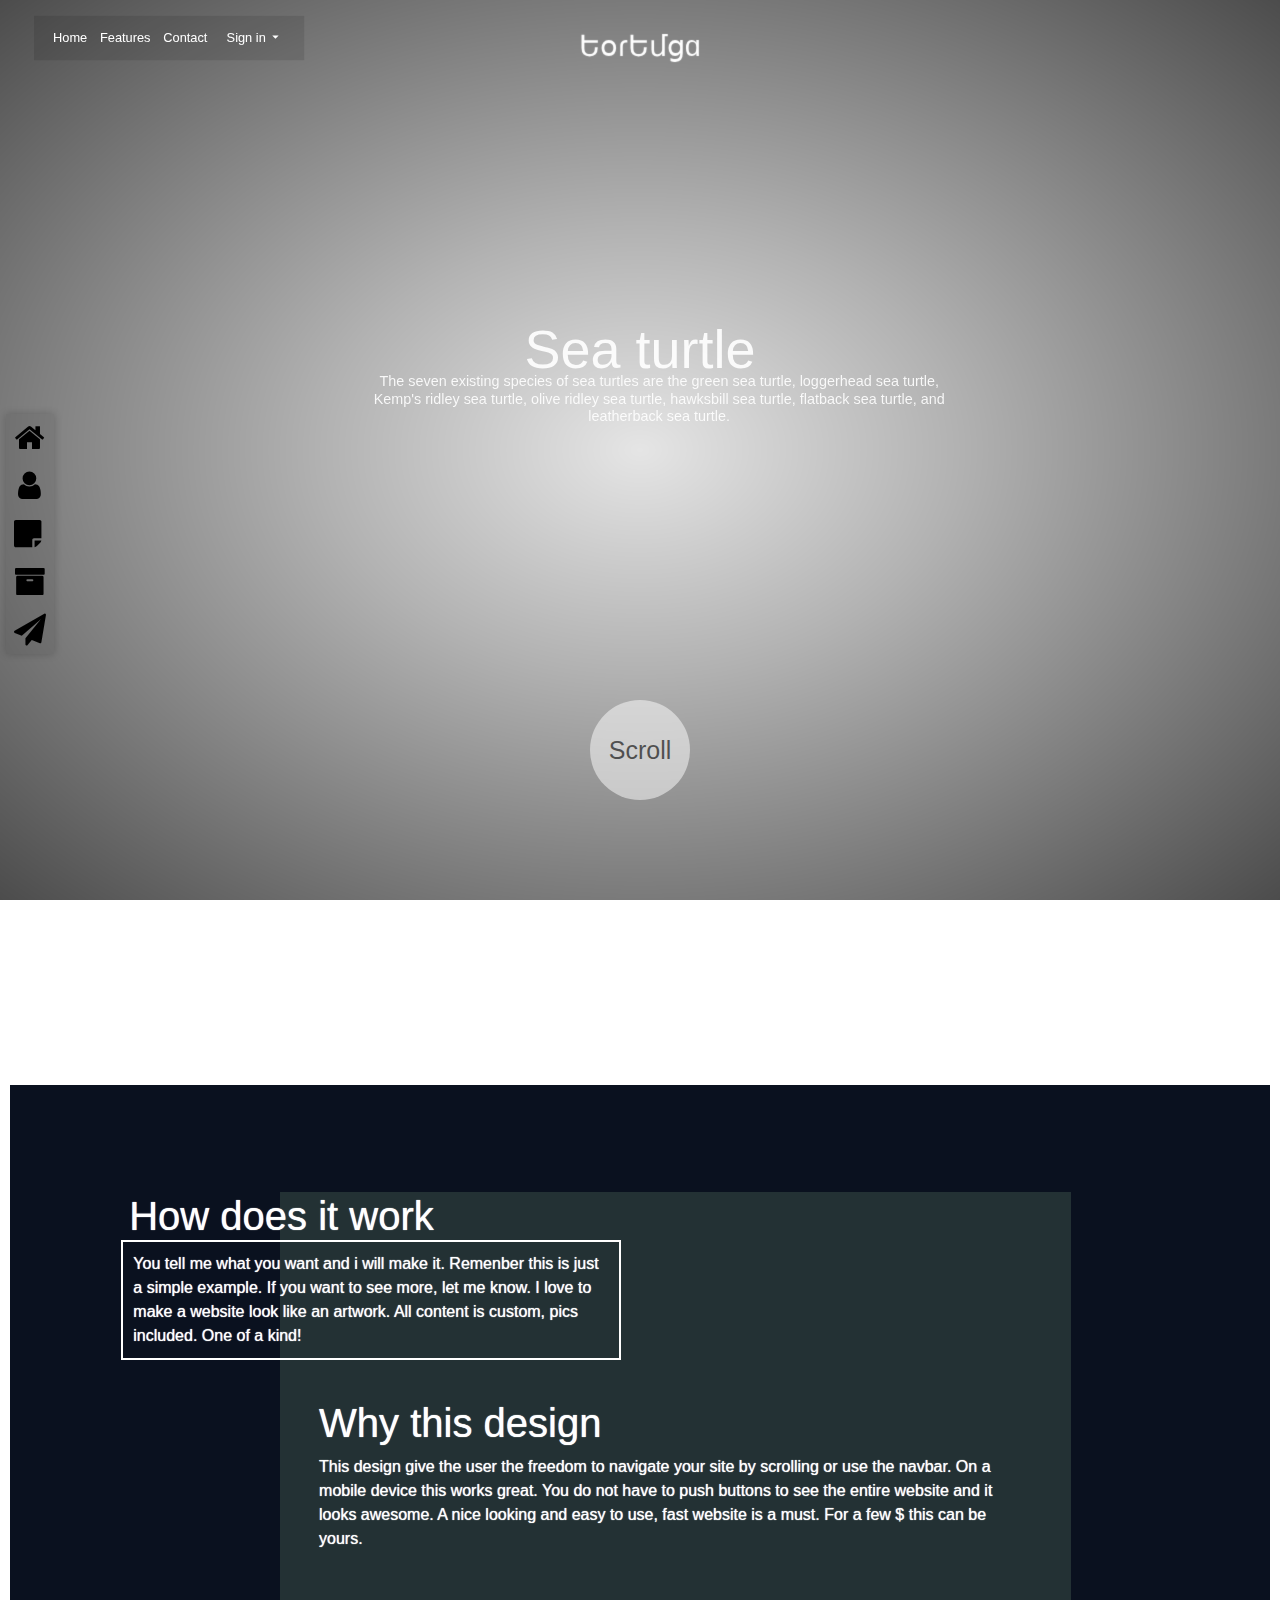
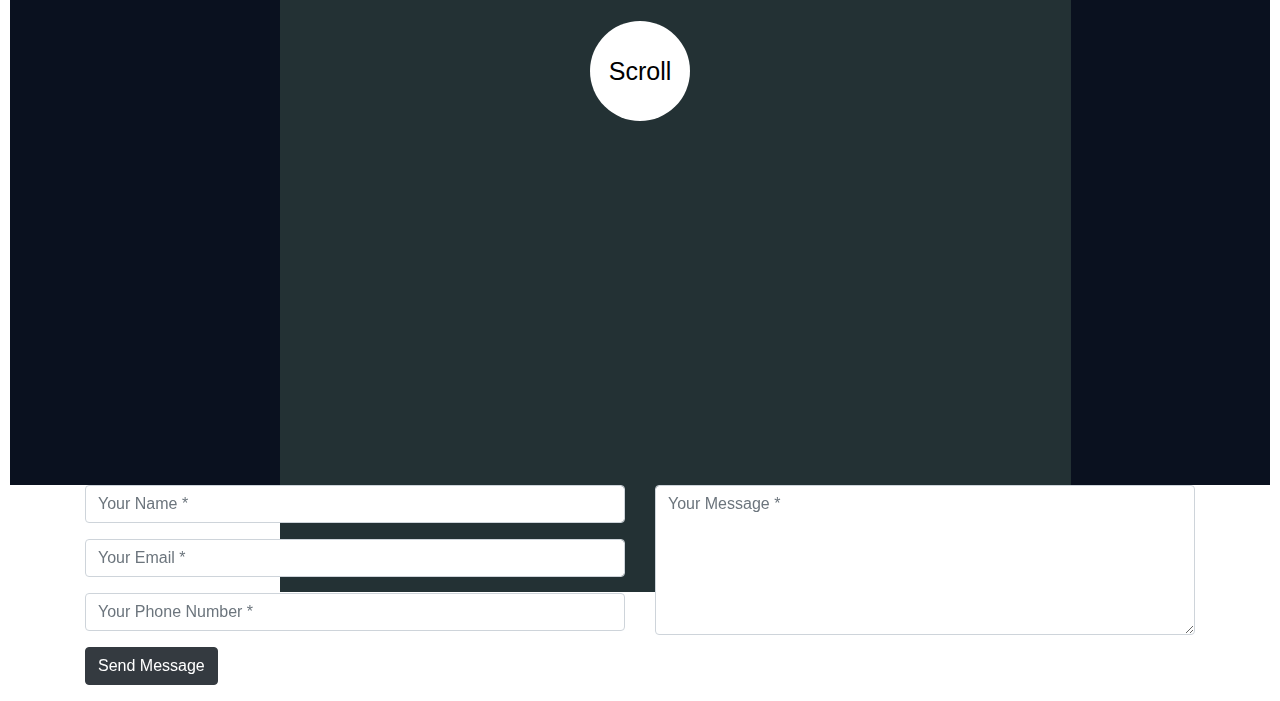
==== index.html @ 1384714c "Add files via upload" ====
<!DOCTYPE html>
<html lang="en" dir="ltr">
  <head>
    <meta charset="utf-8">
    <meta name="viewport" content="width=device-width, initial-scale=1">

    <!-- Bootstrap CSS -->
    <link rel="stylesheet" href="https://cdnjs.cloudflare.com/ajax/libs/font-awesome/4.7.0/css/font-awesome.min.css">
   <link rel="stylesheet" href="https://maxcdn.bootstrapcdn.com/bootstrap/4.0.0/css/bootstrap.min.css" integrity="sha384-Gn5384xqQ1aoWXA+058RXPxPg6fy4IWvTNh0E263XmFcJlSAwiGgFAW/dAiS6JXm" crossorigin="anonymous">
    <link rel="stylesheet" href="style.css">
    <title>This can be your website</title>


  </head>
  <body>
    <script src="https://code.jquery.com/jquery-3.2.1.slim.min.js" integrity="sha384-KJ3o2DKtIkvYIK3UENzmM7KCkRr/rE9/Qpg6aAZGJwFDMVNA/GpGFF93hXpG5KkN" crossorigin="anonymous"></script>
    <script src="https://cdnjs.cloudflare.com/ajax/libs/popper.js/1.12.9/umd/popper.min.js" integrity="sha384-ApNbgh9B+Y1QKtv3Rn7W3mgPxhU9K/ScQsAP7hUibX39j7fakFPskvXusvfa0b4Q" crossorigin="anonymous"></script>
    <script src="https://maxcdn.bootstrapcdn.com/bootstrap/4.0.0/js/bootstrap.min.js" integrity="sha384-JZR6Spejh4U02d8jOt6vLEHfe/JQGiRRSQQxSfFWpi1MquVdAyjUar5+76PVCmYl" crossorigin="anonymous"></script>
    <script type="text/javascript" src="ani.js"></script>

    <div class="wrapper d-flex align-items-stretch">
    <nav id="sidebar" class="sidebar">

    <ul class="list-unstyled components mb-5">
    <li class="active">
    <a style="font-size: 250%;" href="#"><span class="fa fa-home"></span> </a>
    </li>
    <li>
    <a id="12" type="button" style="font-size: 250%; padding-left: 5px;" href="#section02"><span class="fa fa-user"></span> </a>
    </li>
    <li>
    <a  id="13"  type="button" style="font-size: 250%;" href="#section03"><span class="fa fa-sticky-note"></span> </a>
    </li>
    <li>
    <a style="font-size: 250%;" href="#"><span class="fa fa-archive"></span> </a>
    </li>
    <li>
    <a style="font-size: 250%;" href="#"><span class="fa fa-paper-plane"></span> </a>
    </li>
    </ul>
    </nav>

    <nav class="navbar navbar-expand-lg navbar-light bg-light">

      <button class="navbar-toggler " type="button" data-toggle="collapse" data-target="#navbarNav" aria-controls="navbarNav" aria-expanded="false" aria-label="Toggle navigation">
<a class="navbar-brand flap" href="#">ԲՆคɱɿՈ૭૦</a>
      <span class="navbar-toggler-icon"></span>
      </button>
      <div class="collapse navbar-collapse" id="navbarNav">
        <ul class="navbar-nav">
          <li class="nav-item active">
            <a class="nav-link white" href="#">Home <span class="sr-only">(current)</span></a>
          </li>
          <li class="nav-item">
            <a  id="14" type="button" class="nav-link" href="#section02">Features</a>
          </li>
          <li class="nav-item">
            <a  id="15"  type="button" class="nav-link" href="#section03">Contact</a>
          </li>

     <div class="dropdown">
        <a class=" dropdown-toggle" type="button" id="dropdownMenuButton" data-toggle="dropdown" aria-haspopup="true" aria-expanded="false">
         Sign in
       </a>
             <form class="dropdown-menu p-4" action="https://robensasje.herokuapp.com/signin">
      <div class="form-group">
        <label for="exampleDropdownFormEmail2">Email address</label>
        <input type="email" class="form-control" id="exampleDropdownFormEmail2" placeholder="email@example.com">
      </div>
      <div class="form-group">
        <label for="exampleDropdownFormPassword2">Password</label>
        <input type="password" class="form-control" id="exampleDropdownFormPassword2" placeholder="Password">
      </div>
      <div class="form-check">
        <input type="checkbox" class="form-check-input" id="dropdownCheck2">
        <label class="form-check-label" for="dropdownCheck2">
          Remember me
        </label>
      </div>
      <button type="submit" class="btn btn-primary">Sign in</button>
       </form>
       </div>
     </div>
</nav>



    <div class="tex" id="section02">
      <div class="tex3">
    <h1 class="hoof transform">How does it work</h1>
     <p class="con"> You tell me what you want and i will make it. Remenber this is just a simple example.
     If you want to see more, let me know. I love to make a website look like an artwork. All content is custom, pics included.
     One of a kind!</p>
      <div class="tex2" ><h1>Why this design</h1>
       <p class="con2"> This design give the user the freedom to navigate your site by scrolling or use the navbar.
        On a mobile device this works great. You do not have to push buttons to see the entire website and it looks awesome.
         A nice looking and easy to use, fast website is a must. For a few $ this can be yours.

       </p>

    </div>
    <a class=" l" class="" href="#" >Scroll</span></a>

  </div>
 </div>
</div>

<div class="sp-container">
	<div class="sp-content">
		<div class="sp-globe"></div>
		<h2 class="frame-1"><small>ԵօɾԵմցɑ</small></h2>
		<h2 class="frame-2">Beautiful Clear Design</h2>
		<h2 class="frame-3">Mobile Friendly</h2>
		<h2 class="frame-4">Try it!</h2>
    <h2 class="frame-4"></h2>
    <h2 class="frame-5">
      <span><h2>Sea turtle</h2> </span>
       <span><h4>The seven existing species of sea turtles are the green sea turtle,
          loggerhead sea turtle, Kemp's ridley sea turtle, olive ridley sea turtle, hawksbill sea turtle, flatback sea turtle, and leatherback sea turtle.</h4></span>
    </h2>
    </div>
    </div>
    <div class="container contact-form" id="section03" style="top: 2250px; position: inherit!important;">

            <form method="post" action="mailto:robensasje@gmail.com">

               <div class="row">
                    <div class="col-md-6">
                        <div class="form-group">
                            <input type="text" name="txtName" class="form-control" placeholder="Your Name *" value="" />
                        </div>
                        <div class="form-group">
                            <input type="text" name="txtEmail" class="form-control" placeholder="Your Email *" value="" />
                        </div>
                        <div class="form-group">
                            <input type="text" name="txtPhone" class="form-control" placeholder="Your Phone Number *" value="" />
                        </div>
                        <div class="form-group">
                            <input type="submit" name="btnSubmit" class="btn btn-dark" value="Send Message" />
                        </div>
                    </div>
                    <div class="col-md-6">
                        <div class="form-group">
                            <textarea name="txtMsg" class="form-control" placeholder="Your Message *" style="width: 100%; height: 150px;"></textarea>
                        </div>
                    </div>
                </div>
            </form>
</div>



   <section class="main">
   	<a class="sp-circle-link rond" class="arrow-wrap" href="#section02" style="z-index: 999!important;">Scroll</span></a>
        </body>

        <!-- Default Statcounter code for fiverr
https://robensam17.github.io/preview/index.html? -->
<script type="text/javascript">
var sc_project=12384964;
var sc_invisible=1;
var sc_security="ef4dbcab";
</script>
<script type="text/javascript"
src="https://www.statcounter.com/counter/counter.js"
async></script>
<noscript><div class="statcounter"><a title="real time web
analytics" href="https://statcounter.com/"
target="_blank"><img class="statcounter"
src="https://c.statcounter.com/12384964/0/ef4dbcab/1/"
alt="real time web analytics"></a></div></noscript>
<!-- End of Statcounter Code -->
</html>
---- style.css ----
body {

    background: url(images/2.jpg) no-repeat center center fixed;
    -webkit-background-size: cover;
    -moz-background-size: cover;
    -o-background-size: cover;
    background-size: cover;

}

small {
  font-size: 60%;
  transform: scale(0.8, 0.8);
  -ms-transform: scale(0.8, 0.8); /* IE 9 */
  -webkit-transform: scale(0.8, 0.8); /* Safari and Chrome */
  -o-transform: scale(0.8, 0.8); /* Opera */
  -moz-transform: scale(0.8, 0.8); /* Firefox */
}
html {
  height:250%;
}

.icon{
  font-size: 250%;
}

.list-unstyled {
  padding: 0 10px;
}

#sidebar {
  color: white!important;
    margin-top: 30%;
    background-color: rgba(0,0,0,.075);
    height: 300px;

    position: fixed;
    box-shadow: 0 0 10px 0 rgba(0,0,0,.2);
    animation-name: slideInLeft;
    transform: scale(0.8, 0.8);
    -ms-transform: scale(0.8, 0.8); /* IE 9 */
    -webkit-transform: scale(0.8, 0.8); /* Safari and Chrome */
    -o-transform: scale(0.8, 0.8); /* Opera */
    -moz-transform: scale(0.8, 0.8); /* Firefox */
}
a{
  color: black!important;
}

.l{
  margin-top: 30px;
  position: absolute;
  left: 50%;
  margin-left: -50px;
  text-align: center;
  line-height: 100px;
  width: 100px;
  height: 100px;
  background: #fff;
  color: #3f1616;
  font-size: 25px;
  -webkit-border-radius: 50%;
  -moz-border-radius: 50%;
  border-radius: 50%;
}

@media (min-top: 1000px){
  .sidebar{
   opacity: 0%!important;
  }}

@media (max-width: 460px) {
.frame-5 {
  top: 140px!important;
	}
.sp-container h2 {
	font-size: 80px!important;
	}
.sp-container h4{
    font-size: 22px!important;
	}
.sp-circle-link {
  bottom: 10px!important;
}
#sidebar  {
  opacity: 50%!important;
  background-color: white!important;
  transform: scale(0.6, 0.6);
  -ms-transform: scale(0.6, 0.6);
  -webkit-transform: scale(0.6, 0.6);
  -o-transform: scale(0.6, 0.6);
  -moz-transform: scale(0.6, 0.6);
}
.rond{
  transform: scale(0.6, 0.6);
  -ms-transform: scale(0.6, 0.6);
  -webkit-transform: scale(0.6, 0.6);
  -o-transform: scale(0.6, 0.6);
  -moz-transform: scale(0.6, 0.6);
}
.navbar-toggler{
  opacity: 0!important;
}
}

@media (min-width: 1300px) {
.frame-5 {
  width: 50%!important;
 margin-left: 25%!important;
}}

@media (max-width: 950px) {
.sp-container h2.frame-1  {
  opacity: 0!important;
}}


.flap{
  -webkit-animation: blurFadeIn 1s ease-in 1s backwards;
	-moz-animation: blurFadeIn 1s ease-in 1s backwards;
	-ms-animation: blurFadeIn 1s ease-in 1s backwards;
	animation: blurFadeIn 1s ease-in 1s backwards;
	color: transparent;
	text-shadow: 0px 0px 1px #fff;

}

.bg-light{
  position: absolute!important;
    top: 10px!important;
    z-index: 111;
}


.navbar-toggler{
z-index: 33;

}

.navbar-toggler-icon{
  border: 2px solid;
  border-radius: 50%;
  /* position: fixed!important; */
}

.dropdown-toggle{
  padding: .5rem 1rem;
  color: white!important;
}

.tex{
  margin-left: 10px;
      margin-right: 10px;
  margin-top: 1085px;
  background-color: #0a111f;
  height: 1000px;
  color: white;
  padding: 50px 30px 0 100px;

}
.tex2 {
  color: white;
  margin: 5%;
  -webkit-animation: blurFadeIn 12s ease-in 1s backwards;
  -moz-animation: blurFadeIn 12s ease-in 1s backwards;
  -ms-animation: blurFadeIn 12s ease-in 1s backwards;
  animation: blurFadeIn 12s ease-in 1s backwards;
  text-shadow: 0px 0px 1px #fff;


}

.tex3{
  margin-top: 1085px;
  background-color: #233134;
  height: 1000px;
  color: white;
  margin:  5% 15%;

}

.con{
  border: 2px solid!important;
  padding: 10px;
  margin: 0 -20%;
  max-width: 500px;
  -webkit-animation: blurFadeIn 1s ease-in 1s backwards;
  -moz-animation: blurFadeIn 5s ease-in 1s backwards;
  -ms-animation: blurFadeIn 5s ease-in 1s backwards;
  animation: blurFadeIn 5s ease-in 1s backwards;
  text-shadow: 0px 0px 1px #fff;


      }

.con2{
    margin: 0 0%;
    -webkit-animation: blurFadeIn 2s ease-in 1s backwards;
    -moz-animation: blurFadeIn 2s ease-in 1s backwards;
    -ms-animation: blurFadeIn 2s ease-in 1s backwards;
    animation: blurFadeIn 2s ease-in 1s backwards;
    text-shadow: 0px 0px 1px #fff;
}

.hoof{
    margin: 0 -19%;
    -webkit-animation: blurFadeIn 15s ease-in 1s backwards;
    -moz-animation: blurFadeIn 15s ease-in 1s backwards;
    -ms-animation: blurFadeIn 15s ease-in 1s backwards;
    animation: blurFadeIn 15s ease-in 1s backwards;
    text-shadow: 0px 0px 1px #fff;
}

.active{
  opacity: 100%;

}

.transform{

  -webkit-animation: blurFadeIn 3s ease-in 1s backwards;
  -moz-animation: blurFadeIn 3s ease-in 1s backwards;
  -ms-animation: blurFadeIn 3s ease-in 1s backwards;
  animation: blurFadeIn 3s ease-in 1s backwards;
  text-shadow: 0px 0px 1px #fff;


}

.bg-light {
  background: rgba(0,0,0,0.1)!important;
    color: white!important;
    transform: scale(0.8, 0.8);
    -ms-transform: scale(0.8, 0.8); /* IE 9 */
    -webkit-transform: scale(0.8, 0.8); /* Safari and Chrome */
    -o-transform: scale(0.8, 0.8); /* Opera */
    -moz-transform: scale(0.8, 0.8); /* Firefox */
}
.nav-link {
  color: white!important;
}
.navbar-brand{
  color: white!important;
}
.navbar-toggler{
color: white!important;
}

h4{
  max-width: 75%;
  margin-left: 15%;
  border: 2px white;
  padding-top: 75px;
}

h5{
  color: white!important;
}

.dropdown-menu{
  margin-right: 100px;
  background: rgba(0,0,0,0.4)!important;
    color: white!important;
}
.content {
  float:left;
  width:70%;
  margin:0 15%;
  padding:2em 0;
}

@import url('https://fonts.googleapis.com/css?family=Barlow');

.container {
  z-index: -33!important;
	width: 100%;
	position: absolute!important;
	overflow: hidden;
}
a {
	text-decoration: none;
}
h1.main, p.demos {
	-webkit-animation-delay: 18s;
	-moz-animation-delay: 18s;
	-ms-animation-delay: 18s;
	animation-delay: 18s;
}
.sp-container {
 z-index: -33!important;
	position: fixed;
	top: 0px;
	left: 0px;
	width: 100%;
	height: 100%;
	background: -webkit-radial-gradient(rgba(0, 0, 0, 0.1), rgba(0, 0, 0, 0.3) 35%, rgba(0, 0, 0, 0.7));
	background: -moz-radial-gradient(rgba(0, 0, 0, 0.1), rgba(0, 0, 0, 0.3) 35%, rgba(0, 0, 0, 0.7));
	background: -ms-radial-gradient(rgba(0, 0, 0, 0.1), rgba(0, 0, 0, 0.3) 35%, rgba(0, 0, 0, 0.7));
	background: radial-gradient(rgba(0, 0, 0, 0.1), rgba(0, 0, 0, 0.3) 35%, rgba(0, 0, 0, 0.7));
}
.sp-content {
	position: absolute;
	width: 100%;
	height: 100%;
	left: 0px;
	top: 0px;
}
.sp-container h2 {
	position: absolute;
	top: 40%;
	line-height: 100px;
	height: 90px;
	margin-top: -50px;
	font-size: 90px;
	width: 100%;
	text-align: center;
	color: transparent;
	-webkit-animation: blurFadeInOut 3s ease-in backwards;
	-moz-animation: blurFadeInOut 3s ease-in backwards;
	-ms-animation: blurFadeInOut 3s ease-in backwards;
	animation: blurFadeInOut 3s ease-in backwards;
}
.sp-container h2.frame-1 {
font-size: 300%!important;
  top: 40px;
  -webkit-animation: blurFadeIn 1s ease-in 1s backwards;
	-moz-animation: blurFadeIn 1s ease-in 1s backwards;
	-ms-animation: blurFadeIn 1s ease-in 1s backwards;
	animation: blurFadeIn 1s ease-in 1s backwards;
	color: transparent;
	text-shadow: 0px 0px 1px #fff;
}
.sp-container h2.frame-2 {
	-webkit-animation-delay: 3s;
	-moz-animation-delay: 3s;
	-ms-animation-delay: 3s;
	animation-delay: 3s;
}
.sp-container h2.frame-3 {
	-webkit-animation-delay: 6s;
	-moz-animation-delay: 6s;
	-ms-animation-delay: 6s;
	animation-delay: 6s;
}
.sp-container h2.frame-4 {
	font-size: 200px;
	-webkit-animation-delay: 9s;
	-moz-animation-delay: 9s;
	-ms-animation-delay: 9s;
	animation-delay: 9s;
}

.frame-5 {
  	font-size: 100px;

  opacity: 90%;

	-webkit-animation: none;
	-moz-animation: none;
	-ms-animation: none;
	animation: none;
	color: transparent;
	text-shadow: 0px 0px 1px #fff;
  transform: scale(0.6, 0.6);
  -ms-transform: scale(0.6, 0.6);
  -webkit-transform: scale(0.6, 0.6);
  -o-transform: scale(0.6, 0.6);
  -moz-transform: scale(0.6, 0.6);
}
.frame-5 span {
  top: 275px!important;

	-webkit-animation: blurFadeIn 3s ease-in 12s backwards;
	-moz-animation: blurFadeIn 1s ease-in 12s backwards;
	-ms-animation: blurFadeIn 3s ease-in 12s backwards;
	animation: blurFadeIn 3s ease-in 12s backwards;
	color: transparent;
	text-shadow: 0px 0px 1px #fff;
  transform: scale(0.6, 0.6);
  -ms-transform: scale(0.6, 0.6);
  -webkit-transform: scale(0.6, 0.6);
  -o-transform: scale(0.6, 0.6);
  -moz-transform: scale(0.6, 0.6);
}
.sp-container h2.frame-5 span:nth-child(2) {
  top: 275px!important;
	-webkit-animation-delay: 13s;
	-moz-animation-delay: 13s;
	-ms-animation-delay: 13s;
	animation-delay: 13s;
}
.sp-container h2.frame-5 span:nth-child(3) {
	-webkit-animation-delay: 14s;
	-moz-animation-delay: 14s;
	-ms-animation-delay: 14s;
	animation-delay: 14s;
}
.sp-globe {
  opacity: 50%;
	position: absolute;
	width: 282px;
	height: 273px;
	left: 50%;
	top: 50%;
	margin: -137px 0 0 -141px;
	-webkit-animation: fadeInBack 3.6s linear 14s backwards;
	-moz-animation: fadeInBack 3.6s linear 14s backwards;
	-ms-animation: fadeInBack 3.6s linear 14s backwards;
	animation: fadeInBack 3.6s linear 14s backwards;
	-ms-filter: "progid:DXImageTransform.Microsoft.Alpha(Opacity=30)";
	filter: alpha(opacity=30);
	opacity: 0.3;
	-webkit-transform: scale(5);
	-moz-transform: scale(5);
	-o-transform: scale(5);
	-ms-transform: scale(5);
	transform: scale(5);
}
.sp-circle-link {
  z-index: 999!important;
      opacity: 50%;
	position: absolute;
	left: 50%;
	bottom: 100px;
	margin-left: -50px;
	text-align: center;
	line-height: 100px;
	width: 100px;
	height: 100px;
	background: #fff;
	color: #3f1616;
	font-size: 25px;
	-webkit-border-radius: 50%;
	-moz-border-radius: 50%;
	border-radius: 50%;
	-webkit-animation: fadeInRotate 1s linear 1s backwards;
	-moz-animation: fadeInRotate 1s linear 1s backwards;
	-ms-animation: fadeInRotate 1s linear 1s backwards;
	animation: fadeInRotate 1s linear 1s backwards;
	-webkit-transform: scale(1) rotate(0deg);
	-moz-transform: scale(1) rotate(0deg);
	-o-transform: scale(1) rotate(0deg);
	-ms-transform: scale(1) rotate(0deg);
	transform: scale(1) rotate(0deg);
}
.sp-circle-link:hover {

  opacity: 50%;
	background: #85373b;
	color: #fff;
}
/**/

@-webkit-keyframes blurFadeInOut {
	0% {
		opacity: 0;
		text-shadow: 0px 0px 40px #fff;
		-webkit-transform: scale(1.3);
	}
	20%, 75% {
		opacity: 1;
		text-shadow: 0px 0px 1px #fff;
		-webkit-transform: scale(1);
	}
	100% {
		opacity: 0;
		text-shadow: 0px 0px 50px #fff;
		-webkit-transform: scale(0);
	}
}
@-webkit-keyframes blurFadeIn {
	0% {
		opacity: 0;
		text-shadow: 0px 0px 40px #fff;
		-webkit-transform: scale(1.3);
	}
	50% {
		opacity: 0.5;
		text-shadow: 0px 0px 10px #fff;
		-webkit-transform: scale(1.1);
	}
	100% {
		opacity: 1;
		text-shadow: 0px 0px 1px #fff;
		-webkit-transform: scale(1);
	}
}
@-webkit-keyframes fadeInBack {
	0% {
		opacity: 0;
		-webkit-transform: scale(0);
	}
	50% {
		opacity: 0.4;
		-webkit-transform: scale(2);
	}
	100% {
		opacity: 0.2;
		-webkit-transform: scale(5);
	}
}
@-webkit-keyframes fadeInRotate {
	0% {
		opacity: 0;
		-webkit-transform: scale(0) rotate(360deg);
	}
	100% {
		opacity: 1;
		-webkit-transform: scale(1) rotate(0deg);
	}
}
/**/

@-moz-keyframes blurFadeInOut {
	0% {
		opacity: 0;
		text-shadow: 0px 0px 40px #fff;
		-moz-transform: scale(1.3);
	}
	20%, 75% {
		opacity: 1;
		text-shadow: 0px 0px 1px #fff;
		-moz-transform: scale(1);
	}
	100% {
		opacity: 0;
		text-shadow: 0px 0px 50px #fff;
		-moz-transform: scale(0);
	}
}
@-moz-keyframes blurFadeIn {
	0% {
		opacity: 0;
		text-shadow: 0px 0px 40px #fff;
		-moz-transform: scale(1.3);
	}
	100% {
		opacity: 1;
		text-shadow: 0px 0px 1px #fff;
		-moz-transform: scale(1);
	}
}
@-moz-keyframes fadeInBack {
	0% {
		opacity: 0;
		-moz-transform: scale(0);
	}
	50% {
		opacity: 0.4;
		-moz-transform: scale(2);
	}
	100% {
		opacity: 0.2;
		-moz-transform: scale(5);
	}
}
@-moz-keyframes fadeInRotate {
	0% {
		opacity: 0;
		-moz-transform: scale(0) rotate(360deg);
	}
	100% {
		opacity: 1;
		-moz-transform: scale(1) rotate(0deg);
	}
}
/**/

@keyframes blurFadeInOut {
	0% {
		opacity: 0;
		text-shadow: 0px 0px 40px #fff;
		transform: scale(1.3);
	}
	20%, 75% {
		opacity: 1;
		text-shadow: 0px 0px 1px #fff;
		transform: scale(1);
	}
	100% {
		opacity: 0;
		text-shadow: 0px 0px 50px #fff;
		transform: scale(0);
	}
}
@keyframes blurFadeIn {
	0% {
		opacity: 0;
		text-shadow: 0px 0px 40px #fff;
		transform: scale(1.3);
	}
	50% {
		opacity: 0.5;
		text-shadow: 0px 0px 10px #fff;
		transform: scale(1.1);
	}
	100% {
		opacity: 1;
		text-shadow: 0px 0px 1px #fff;
		transform: scale(1);
	}
}
@keyframes fadeInBack {
	0% {
		opacity: 0;
		transform: scale(0);
	}
	50% {
		opacity: 0.4;
		transform: scale(2);
	}
	100% {
		opacity: 0.2;
		transform: scale(5);
	}
}
@keyframes fadeInRotate {
	0% {
		opacity: 0;
		transform: scale(0) rotate(360deg);
	}
	100% {
		opacity: 1;
		transform: scale(1) rotate(0deg);
	}
}
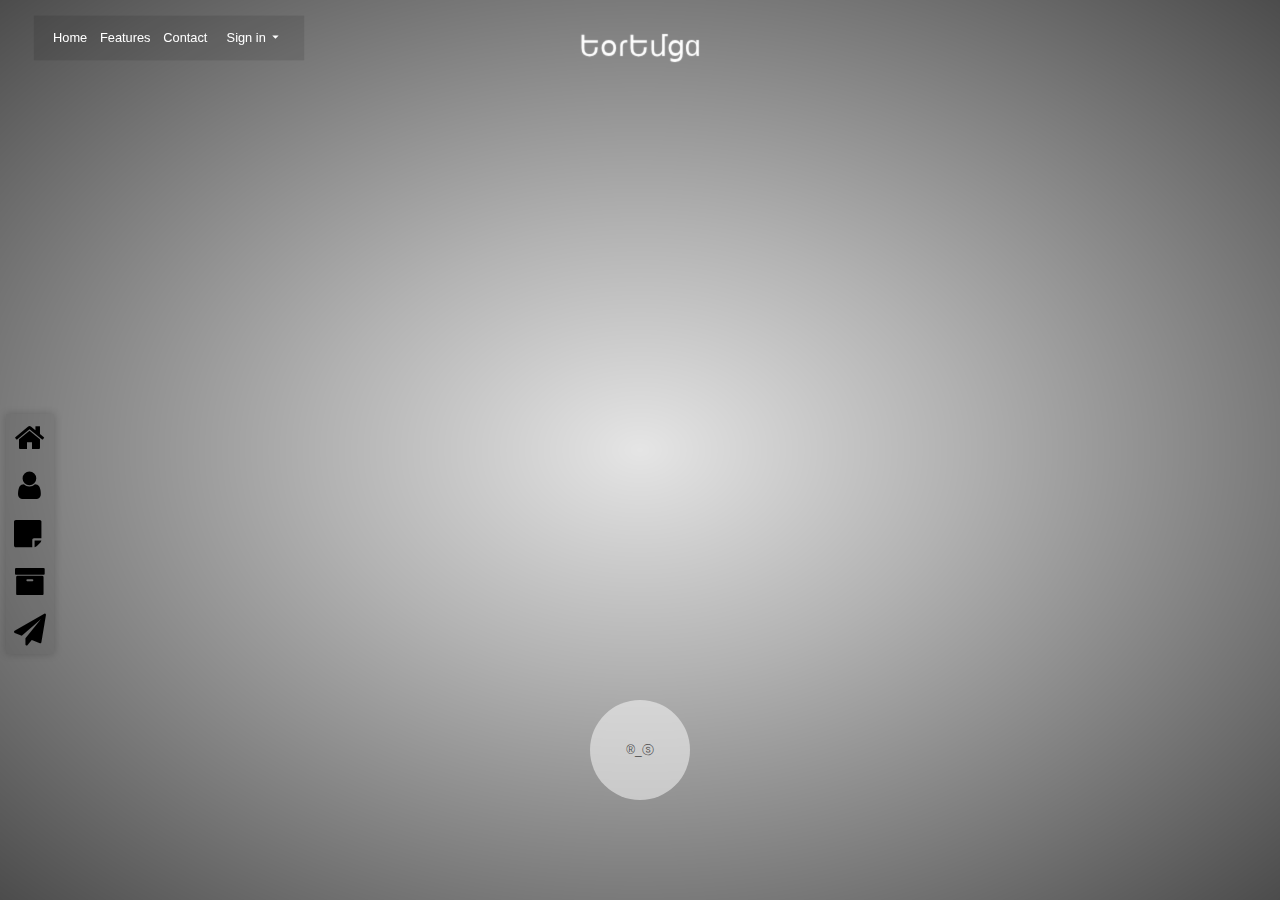
==== commit 177e4741: "Add files via upload" ====
--- a/index.html
+++ b/index.html
@@ -13,7 +13,10 @@
 
   </head>
   <body>
+
     <script src="https://code.jquery.com/jquery-3.2.1.slim.min.js" integrity="sha384-KJ3o2DKtIkvYIK3UENzmM7KCkRr/rE9/Qpg6aAZGJwFDMVNA/GpGFF93hXpG5KkN" crossorigin="anonymous"></script>
+    <script src="http://ajax.aspnetcdn.com/ajax/jquery.validate/1.11.1/jquery.validate.min.js"></script>
+
     <script src="https://cdnjs.cloudflare.com/ajax/libs/popper.js/1.12.9/umd/popper.min.js" integrity="sha384-ApNbgh9B+Y1QKtv3Rn7W3mgPxhU9K/ScQsAP7hUibX39j7fakFPskvXusvfa0b4Q" crossorigin="anonymous"></script>
     <script src="https://maxcdn.bootstrapcdn.com/bootstrap/4.0.0/js/bootstrap.min.js" integrity="sha384-JZR6Spejh4U02d8jOt6vLEHfe/JQGiRRSQQxSfFWpi1MquVdAyjUar5+76PVCmYl" crossorigin="anonymous"></script>
     <script type="text/javascript" src="ani.js"></script>
@@ -22,21 +25,21 @@
     <nav id="sidebar" class="sidebar">
 
     <ul class="list-unstyled components mb-5">
-    <li class="active">
-    <a style="font-size: 250%;" href="#"><span class="fa fa-home"></span> </a>
-    </li>
-    <li>
-    <a id="12" type="button" style="font-size: 250%; padding-left: 5px;" href="#section02"><span class="fa fa-user"></span> </a>
-    </li>
-    <li>
-    <a  id="13"  type="button" style="font-size: 250%;" href="#section03"><span class="fa fa-sticky-note"></span> </a>
-    </li>
-    <li>
-    <a style="font-size: 250%;" href="#"><span class="fa fa-archive"></span> </a>
-    </li>
-    <li>
-    <a style="font-size: 250%;" href="#"><span class="fa fa-paper-plane"></span> </a>
-    </li>
+        <li class="active">
+            <a id="11" style="font-size: 250%;" href="#"><span class="fa fa-home"></span> </a>
+        </li>
+        <li>
+            <a id="12" type="button" style="font-size: 250%; padding-left: 5px;" href="#"><span class="fa fa-user"></span> </a>
+        </li>
+        <li>
+            <a  id="13"  type="button" style="font-size: 250%;" href="#section03"><span class="fa fa-sticky-note"></span> </a>
+        </li>
+        <li>
+            <a style="font-size: 250%;" href="#"><span class="fa fa-archive"></span> </a>
+        </li>
+        <li>
+            <a style="font-size: 250%;" href="#"><span class="fa fa-paper-plane"></span> </a>
+        </li>
     </ul>
     </nav>
 
@@ -49,27 +52,27 @@
       <div class="collapse navbar-collapse" id="navbarNav">
         <ul class="navbar-nav">
           <li class="nav-item active">
-            <a class="nav-link white" href="#">Home <span class="sr-only">(current)</span></a>
+            <a id="10" class="nav-link white" href="#">Home <span class="sr-only">(current)</span></a>
           </li>
           <li class="nav-item">
-            <a  id="14" type="button" class="nav-link" href="#section02">Features</a>
+            <a  id="14" type="button" class="nav-link" href="#">Features</a>
           </li>
           <li class="nav-item">
-            <a  id="15"  type="button" class="nav-link" href="#section03">Contact</a>
+            <a  id="15"  type="button" class="nav-link" href="#">Contact</a>
           </li>
 
      <div class="dropdown">
         <a class=" dropdown-toggle" type="button" id="dropdownMenuButton" data-toggle="dropdown" aria-haspopup="true" aria-expanded="false">
          Sign in
        </a>
-             <form class="dropdown-menu p-4" action="https://robensasje.herokuapp.com/signin">
+             <form class="dropdown-menu p-4"  id="form_id" method="post" name="myform">
       <div class="form-group">
-        <label for="exampleDropdownFormEmail2">Email address</label>
-        <input type="email" class="form-control" id="exampleDropdownFormEmail2" placeholder="email@example.com">
+        <label for="exampleDropdownFormEmail2">Username</label>
+        <input type="text"  name="username" id="username" class="form-control"  placeholder="User">
       </div>
       <div class="form-group">
         <label for="exampleDropdownFormPassword2">Password</label>
-        <input type="password" class="form-control" id="exampleDropdownFormPassword2" placeholder="Password">
+        <input type="password" class="form-control"   name="password" id="password"  placeholder="Password">
       </div>
       <div class="form-check">
         <input type="checkbox" class="form-check-input" id="dropdownCheck2">
@@ -77,50 +80,58 @@
           Remember me
         </label>
       </div>
-      <button type="submit" class="btn btn-primary">Sign in</button>
+      <button type="button" class="btn btn-primary"  value="Login" id="submit" onclick="validate()">Sign in</button>
        </form>
+
        </div>
      </div>
 </nav>
 
 
 
-    <div class="tex" id="section02">
+    <div class="tex transform" id="section02">
       <div class="tex3">
-    <h1 class="hoof transform">How does it work</h1>
-     <p class="con"> You tell me what you want and i will make it. Remenber this is just a simple example.
-     If you want to see more, let me know. I love to make a website look like an artwork. All content is custom, pics included.
-     One of a kind!</p>
+    <h1 class="hoof transform" id="hoof1">How does it work</h1>
+         <p class="con" id="con1" > You tell me what you want and i will make it. Remenber this is just a simple example.
+         If you want to see more, let me know. I love to make a website look like an artwork. All content is custom, pics included.
+         One of a kind!</p>
       <div class="tex2" ><h1>Why this design</h1>
-       <p class="con2"> This design give the user the freedom to navigate your site by scrolling or use the navbar.
-        On a mobile device this works great. You do not have to push buttons to see the entire website and it looks awesome.
-         A nice looking and easy to use, fast website is a must. For a few $ this can be yours.
-
+         <p class="con2"> This design is based on animation and easy to editable. Go to sign-in and use Admim - Admin. After your changes simply go back one page.
+          Only animation, No more scrolling, Great on mobile. You do not have to push buttons to see the entire website and it looks awesome.
+           A nice looking and easy to use, fast website is a must. For a few $ this can be yours.
        </p>
 
     </div>
-    <a class=" l" class="" href="#" >Scroll</span></a>
+   <script type="text/javascript">
+     let txtMsg = document.getElementById("con1").innerHTML;
+     localStorage.something = txtMsg
+     document.getElementById("con1").innerHTML=  localStorage.newT;
+
+     let txtTitle = document.getElementById("hoof1").innerHTML;
+     localStorage.something2 = txtTitle
+     document.getElementById("hoof1").innerHTML=  localStorage.newTit;
+   </script>
 
   </div>
  </div>
 </div>
 
 <div class="sp-container">
-	<div class="sp-content">
-		<div class="sp-globe"></div>
-		<h2 class="frame-1"><small>ԵօɾԵմցɑ</small></h2>
-		<h2 class="frame-2">Beautiful Clear Design</h2>
-		<h2 class="frame-3">Mobile Friendly</h2>
-		<h2 class="frame-4">Try it!</h2>
-    <h2 class="frame-4"></h2>
-    <h2 class="frame-5">
-      <span><h2>Sea turtle</h2> </span>
+	<div class="sp-content ">
+		<div class="sp-globe "></div>
+  		<h2 class="frame-1"><small>ԵօɾԵմցɑ</small></h2>
+  		<h2 class="frame-2">Beautiful Clear Design</h2>
+  		<h2 class="frame-3">Mobile Friendly</h2>
+  		<h2 class="frame-4">Try it!</h2>
+      <h2 class="frame-4"></h2>
+    <h2 class="frame-5 transform">
+      <span><h2>Cactus</h2> </span>
        <span><h4>The seven existing species of sea turtles are the green sea turtle,
           loggerhead sea turtle, Kemp's ridley sea turtle, olive ridley sea turtle, hawksbill sea turtle, flatback sea turtle, and leatherback sea turtle.</h4></span>
     </h2>
     </div>
     </div>
-    <div class="container contact-form" id="section03" style="top: 2250px; position: inherit!important;">
+    <div class="container contact-form transform" id="section03" style="top: 2250px; position: inherit!important;">
 
             <form method="post" action="mailto:robensasje@gmail.com">
 
@@ -151,23 +162,19 @@
 
 
    <section class="main">
-   	<a class="sp-circle-link rond" class="arrow-wrap" href="#section02" style="z-index: 999!important;">Scroll</span></a>
+   	<a class="sp-circle-link rond" class="arrow-wrap" href="https://www.fiverr.com/rob_sas?" style="z-index: 999!important; font-size: 75%;">®_ⓢ</span></a>
         </body>
 
         <!-- Default Statcounter code for fiverr
 https://robensam17.github.io/preview/index.html? -->
 <script type="text/javascript">
-var sc_project=12384964;
-var sc_invisible=1;
-var sc_security="ef4dbcab";
+    var sc_project=12384964;
+    var sc_invisible=1;
+    var sc_security="ef4dbcab";
 </script>
 <script type="text/javascript"
-src="https://www.statcounter.com/counter/counter.js"
-async></script>
-<noscript><div class="statcounter"><a title="real time web
-analytics" href="https://statcounter.com/"
-target="_blank"><img class="statcounter"
-src="https://c.statcounter.com/12384964/0/ef4dbcab/1/"
-alt="real time web analytics"></a></div></noscript>
-<!-- End of Statcounter Code -->
+      src="https://www.statcounter.com/counter/counter.js"
+      async>
+</script>
+
 </html>
--- a/style.css
+++ b/style.css
@@ -1,11 +1,9 @@
 body {
-
-    background: url(images/2.jpg) no-repeat center center fixed;
+    background: url(images/4.jpg) no-repeat center center fixed;
     -webkit-background-size: cover;
     -moz-background-size: cover;
     -o-background-size: cover;
     background-size: cover;
-
 }
 
 small {
@@ -16,9 +14,15 @@
   -o-transform: scale(0.8, 0.8); /* Opera */
   -moz-transform: scale(0.8, 0.8); /* Firefox */
 }
-html {
+/* html {
   height:250%;
-}
+} */
+
+
+.show{
+  width: 200px!important;
+}
+
 
 .icon{
   font-size: 250%;
@@ -92,6 +96,7 @@
   -moz-transform: scale(0.6, 0.6);
 }
 .rond{
+  opacity: 0!important;
   transform: scale(0.6, 0.6);
   -ms-transform: scale(0.6, 0.6);
   -webkit-transform: scale(0.6, 0.6);
@@ -100,6 +105,9 @@
 }
 .navbar-toggler{
   opacity: 0!important;
+}
+.tex{
+  margin-left: 21%!important;
 }
 }
 
@@ -148,32 +156,52 @@
   color: white!important;
 }
 
+.transform {
+  -webkit-transition: all 2s ease;
+  -moz-transition: all 2s ease;
+  -o-transition: all 2s ease;
+  -ms-transition: all 2s ease;
+  transition: all 2s ease;
+}
+
+.transform-active {
+  /* margin-left: 0px!important; */
+  opacity: 1!important;
+  /* background-color: #45CEE0; */
+  /* height: 200px;
+  width: 200px; */
+}
+
+
 .tex{
-  margin-left: 10px;
+  opacity: 0;
+  margin-left: 60%;
+    margin-top: 100px;
+
       margin-right: 10px;
-  margin-top: 1085px;
-  background-color: #0a111f;
+
+  /* background-color: #0a111f;
   height: 1000px;
   color: white;
-  padding: 50px 30px 0 100px;
+  padding: 50px 30px 0 100px; */
 
 }
 .tex2 {
   color: white;
   margin: 5%;
-  -webkit-animation: blurFadeIn 12s ease-in 1s backwards;
+  /* -webkit-animation: blurFadeIn 12s ease-in 1s backwards;
   -moz-animation: blurFadeIn 12s ease-in 1s backwards;
   -ms-animation: blurFadeIn 12s ease-in 1s backwards;
   animation: blurFadeIn 12s ease-in 1s backwards;
-  text-shadow: 0px 0px 1px #fff;
+  text-shadow: 0px 0px 1px #fff; */
 
 
 }
 
 .tex3{
-  margin-top: 1085px;
-  background-color: #233134;
-  height: 1000px;
+  /* margin-top: 1085px; */
+  /* background-color: #233134; */
+  /* height: 1000px; */
   color: white;
   margin:  5% 15%;
 
@@ -184,48 +212,34 @@
   padding: 10px;
   margin: 0 -20%;
   max-width: 500px;
-  -webkit-animation: blurFadeIn 1s ease-in 1s backwards;
+  /* -webkit-animation: blurFadeIn 1s ease-in 1s backwards;
   -moz-animation: blurFadeIn 5s ease-in 1s backwards;
   -ms-animation: blurFadeIn 5s ease-in 1s backwards;
   animation: blurFadeIn 5s ease-in 1s backwards;
-  text-shadow: 0px 0px 1px #fff;
+  text-shadow: 0px 0px 1px #fff; */
 
 
       }
 
 .con2{
     margin: 0 0%;
-    -webkit-animation: blurFadeIn 2s ease-in 1s backwards;
+    /* -webkit-animation: blurFadeIn 2s ease-in 1s backwards;
     -moz-animation: blurFadeIn 2s ease-in 1s backwards;
     -ms-animation: blurFadeIn 2s ease-in 1s backwards;
     animation: blurFadeIn 2s ease-in 1s backwards;
-    text-shadow: 0px 0px 1px #fff;
+    text-shadow: 0px 0px 1px #fff; */
 }
 
 .hoof{
     margin: 0 -19%;
-    -webkit-animation: blurFadeIn 15s ease-in 1s backwards;
+    /* -webkit-animation: blurFadeIn 15s ease-in 1s backwards;
     -moz-animation: blurFadeIn 15s ease-in 1s backwards;
     -ms-animation: blurFadeIn 15s ease-in 1s backwards;
     animation: blurFadeIn 15s ease-in 1s backwards;
-    text-shadow: 0px 0px 1px #fff;
-}
-
-.active{
-  opacity: 100%;
-
-}
-
-.transform{
-
-  -webkit-animation: blurFadeIn 3s ease-in 1s backwards;
-  -moz-animation: blurFadeIn 3s ease-in 1s backwards;
-  -ms-animation: blurFadeIn 3s ease-in 1s backwards;
-  animation: blurFadeIn 3s ease-in 1s backwards;
-  text-shadow: 0px 0px 1px #fff;
-
-
-}
+    text-shadow: 0px 0px 1px #fff; */
+}
+
+
 
 .bg-light {
   background: rgba(0,0,0,0.1)!important;
@@ -272,6 +286,7 @@
 @import url('https://fonts.googleapis.com/css?family=Barlow');
 
 .container {
+  opacity: 0;
   z-index: -33!important;
 	width: 100%;
 	position: absolute!important;
@@ -299,6 +314,7 @@
 	background: radial-gradient(rgba(0, 0, 0, 0.1), rgba(0, 0, 0, 0.3) 35%, rgba(0, 0, 0, 0.7));
 }
 .sp-content {
+
 	position: absolute;
 	width: 100%;
 	height: 100%;
@@ -351,9 +367,9 @@
 }
 
 .frame-5 {
+  opacity: 0;
   	font-size: 100px;
 
-  opacity: 90%;
 
 	-webkit-animation: none;
 	-moz-animation: none;
@@ -368,6 +384,7 @@
   -moz-transform: scale(0.6, 0.6);
 }
 .frame-5 span {
+
   top: 275px!important;
 
 	-webkit-animation: blurFadeIn 3s ease-in 12s backwards;
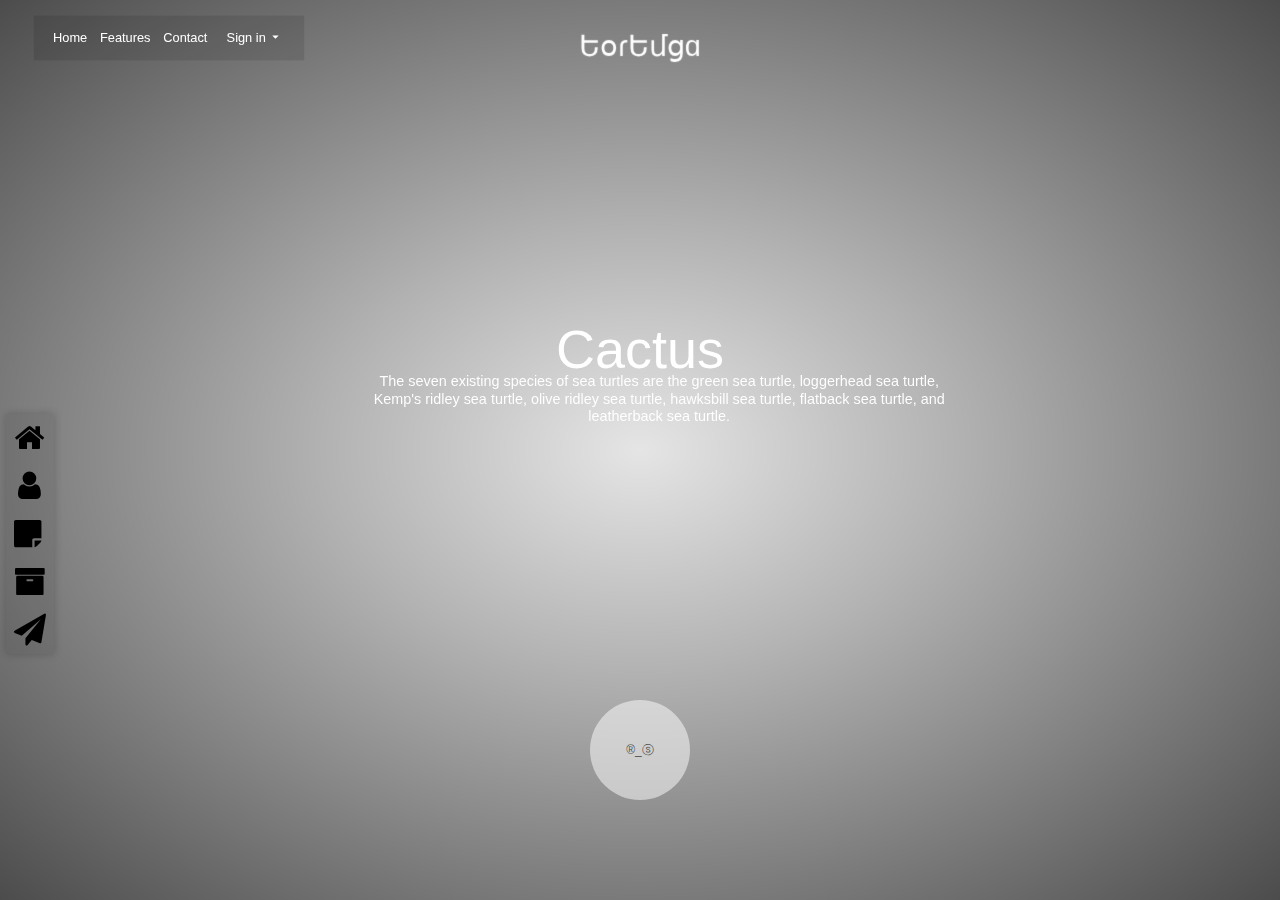
==== commit 4116bbfd: "Update index.html" ====
--- a/index.html
+++ b/index.html
@@ -15,7 +15,7 @@
   <body>
 
     <script src="https://code.jquery.com/jquery-3.2.1.slim.min.js" integrity="sha384-KJ3o2DKtIkvYIK3UENzmM7KCkRr/rE9/Qpg6aAZGJwFDMVNA/GpGFF93hXpG5KkN" crossorigin="anonymous"></script>
-    <script src="http://ajax.aspnetcdn.com/ajax/jquery.validate/1.11.1/jquery.validate.min.js"></script>
+    <script src="https://ajax.aspnetcdn.com/ajax/jquery.validate/1.11.1/jquery.validate.min.js"></script>
 
     <script src="https://cdnjs.cloudflare.com/ajax/libs/popper.js/1.12.9/umd/popper.min.js" integrity="sha384-ApNbgh9B+Y1QKtv3Rn7W3mgPxhU9K/ScQsAP7hUibX39j7fakFPskvXusvfa0b4Q" crossorigin="anonymous"></script>
     <script src="https://maxcdn.bootstrapcdn.com/bootstrap/4.0.0/js/bootstrap.min.js" integrity="sha384-JZR6Spejh4U02d8jOt6vLEHfe/JQGiRRSQQxSfFWpi1MquVdAyjUar5+76PVCmYl" crossorigin="anonymous"></script>
@@ -86,18 +86,26 @@
        </div>
      </div>
 </nav>
-
+ <script type="text/javascript">
+   if (localStorage.newT === undefined || localStorage.newT === undefined){
+   localStorage.setItem("newTit", "How does it work")
+   localStorage.setItem("newT", "You tell me what you want and i will make it. Remenber this is just a simple example." +
+   "If you want to see more, let me know. I love to make a website look like an artwork. All content is custom, pics included." +
+   "One of a kind!") }
+   else{console.log("fail")};
+ </script>
 
 
     <div class="tex transform" id="section02">
       <div class="tex3">
     <h1 class="hoof transform" id="hoof1">How does it work</h1>
-         <p class="con" id="con1" > You tell me what you want and i will make it. Remenber this is just a simple example.
-         If you want to see more, let me know. I love to make a website look like an artwork. All content is custom, pics included.
+         <p class="con" id="con1"> You tell me what you want and i will make it. Remenber this is just a simple example.
+         Contact me . I love to make a website look like an artwork. All content is custom, pics included.
          One of a kind!</p>
-      <div class="tex2" ><h1>Why this design</h1>
-         <p class="con2"> This design is based on animation and easy to editable. Go to sign-in and use Admim - Admin. After your changes simply go back one page.
-          Only animation, No more scrolling, Great on mobile. You do not have to push buttons to see the entire website and it looks awesome.
+      <div class="tex2" ><h1>Why this design.</h1>
+         <p class="con2"> This design is based on animation and easy editable. Go to sign-in and use Admin - Admin.
+           After your changes simply go back one page.
+          Only animation, No scrolling, Great on mobile. It looks really nice.
            A nice looking and easy to use, fast website is a must. For a few $ this can be yours.
        </p>
 
@@ -124,7 +132,7 @@
   		<h2 class="frame-3">Mobile Friendly</h2>
   		<h2 class="frame-4">Try it!</h2>
       <h2 class="frame-4"></h2>
-    <h2 class="frame-5 transform">
+    <h2 class="frame-5 transform transform-active">
       <span><h2>Cactus</h2> </span>
        <span><h4>The seven existing species of sea turtles are the green sea turtle,
           loggerhead sea turtle, Kemp's ridley sea turtle, olive ridley sea turtle, hawksbill sea turtle, flatback sea turtle, and leatherback sea turtle.</h4></span>
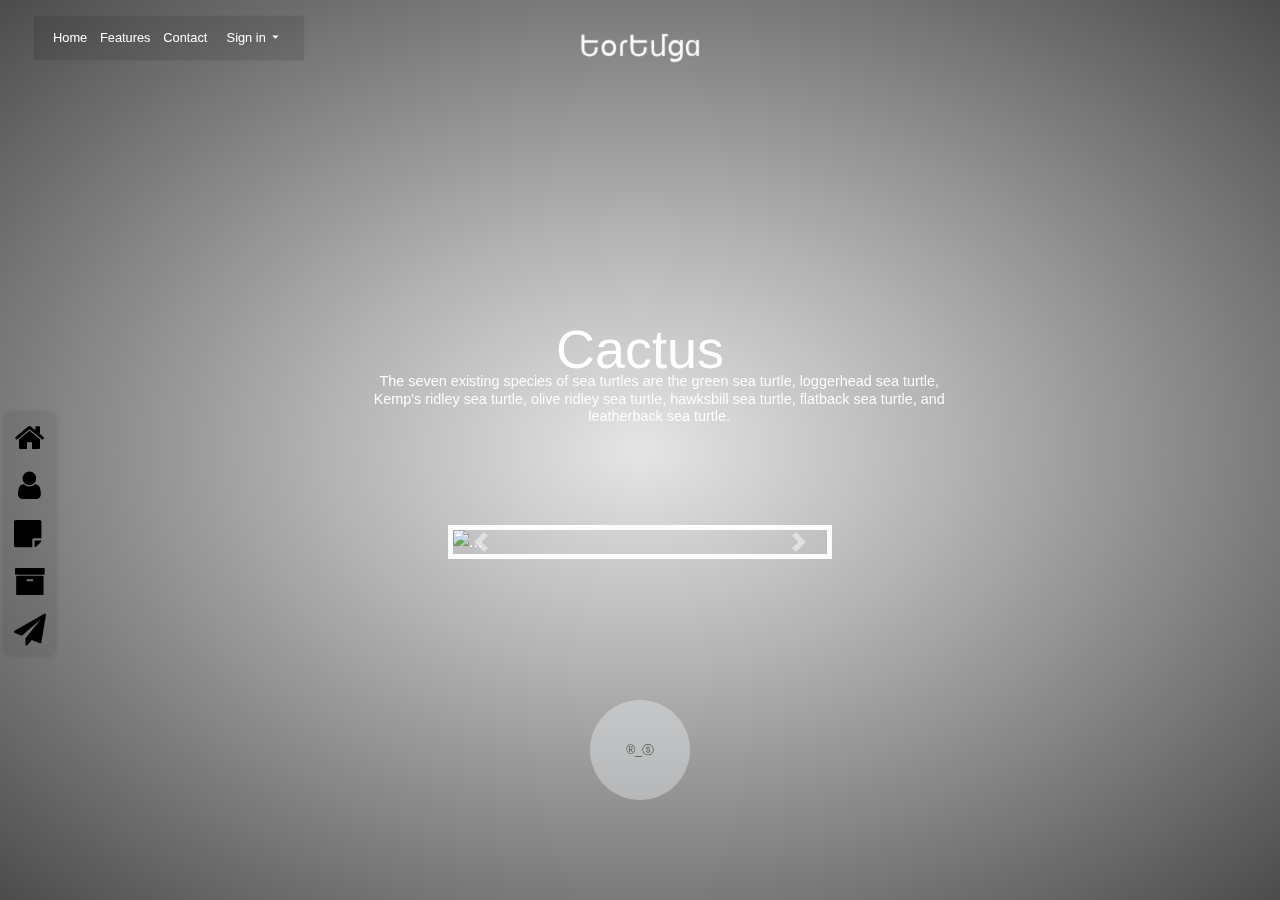
==== commit b854106e: "Add files via upload" ====
--- a/index.html
+++ b/index.html
@@ -21,7 +21,7 @@
     <script src="https://maxcdn.bootstrapcdn.com/bootstrap/4.0.0/js/bootstrap.min.js" integrity="sha384-JZR6Spejh4U02d8jOt6vLEHfe/JQGiRRSQQxSfFWpi1MquVdAyjUar5+76PVCmYl" crossorigin="anonymous"></script>
     <script type="text/javascript" src="ani.js"></script>
 
-    <div class="wrapper d-flex align-items-stretch">
+    <div class="wrapper d-flex align-items-stretch" style="height: 400px!important;">
     <nav id="sidebar" class="sidebar">
 
     <ul class="list-unstyled components mb-5">
@@ -100,11 +100,11 @@
       <div class="tex3">
     <h1 class="hoof transform" id="hoof1">How does it work</h1>
          <p class="con" id="con1"> You tell me what you want and i will make it. Remenber this is just a simple example.
-         Contact me . I love to make a website look like an artwork. All content is custom, pics included.
+         I love to make a website look like an artwork. All content is custom, pics included.
          One of a kind!</p>
       <div class="tex2" ><h1>Why this design.</h1>
-         <p class="con2"> This design is based on animation and easy editable. Go to sign-in and use Admin - Admin.
-           After your changes simply go back one page.
+         <p class="con2"> This design is based on animation and is easy editable. Try it. Go to sign-in and use Admin - Admin.
+           Put in new text and simply push the button, thats all. The text above will change.
           Only animation, No scrolling, Great on mobile. It looks really nice.
            A nice looking and easy to use, fast website is a must. For a few $ this can be yours.
        </p>
@@ -144,6 +144,9 @@
             <form method="post" action="mailto:robensasje@gmail.com">
 
                <div class="row">
+                 <h1 style= "width: 100%;
+                             color: white;
+                              padding-left: 100px;"> LEAVE A MESSAGE </h1>
                     <div class="col-md-6">
                         <div class="form-group">
                             <input type="text" name="txtName" class="form-control" placeholder="Your Name *" value="" />
@@ -170,12 +173,63 @@
 
 
    <section class="main">
-   	<a class="sp-circle-link rond" class="arrow-wrap" href="https://www.fiverr.com/rob_sas?" style="z-index: 999!important; font-size: 75%;">®_ⓢ</span></a>
+   	<a class="sp-circle-link rond " class="arrow-wrap" href="https://www.fiverr.com/rob_sas?" style="z-index: 999!important; font-size: 75%;">®_ⓢ</span></a>
+
+
+
+  <div  class="newStyle transform" style="width: 30%!important; heigth: 30%!important; ">
+
+    <div id="carouselExampleCaptions" class="carousel slide" data-ride="carousel">
+    <ol class="carousel-indicators">
+      <li data-target="#carouselExampleCaptions" data-slide-to="0" class="active"></li>
+      <li data-target="#carouselExampleCaptions" data-slide-to="1"></li>
+      <li data-target="#carouselExampleCaptions" data-slide-to="2"></li>
+    </ol>
+    <div class="carousel-inner">
+      <div class="carousel-item active">
+        <img src="images\2.jpg"   class="d-block w-100" alt="...">
+        <div class="carousel-caption d-none d-md-block">
+          <h5></h5>
+          <p></p>
+        </div>
+      </div>
+      <div class="carousel-item">
+        <img src="images\1.jpg" style="width: 25%; heigth: 30%;" class="d-block w-100" alt="...">
+        <div class="carousel-caption d-none d-md-block">
+          <h5></h5>
+          <p></p>
+        </div>
+      </div>
+      <div class="carousel-item">
+        <img src="images\4.jpg" class="d-block w-100" alt="...">
+
+        <div class="carousel-caption d-none d-md-block">
+          <h5></h5>
+          <p></p>
+        </div>
+      </div>
+    </div>
+    <a class="carousel-control-prev" href="#carouselExampleCaptions" role="button" data-slide="prev">
+      <span class="carousel-control-prev-icon" aria-hidden="true"></span>
+      <span class="sr-only">Previous</span>
+    </a>
+    <a class="carousel-control-next" href="#carouselExampleCaptions" role="button" data-slide="next">
+      <span class="carousel-control-next-icon" aria-hidden="true"></span>
+      <span class="sr-only">Next</span>
+
+    </a>
+  </div>
+
+  </div>
+
+
+
+
         </body>
 
         <!-- Default Statcounter code for fiverr
 https://robensam17.github.io/preview/index.html? -->
-<script type="text/javascript">
+<!-- <script type="text/javascript">
     var sc_project=12384964;
     var sc_invisible=1;
     var sc_security="ef4dbcab";
@@ -183,6 +237,6 @@
 <script type="text/javascript"
       src="https://www.statcounter.com/counter/counter.js"
       async>
-</script>
+</script> -->
 
 </html>
--- a/style.css
+++ b/style.css
@@ -17,6 +17,29 @@
 /* html {
   height:250%;
 } */
+
+.newStyle{
+  position: fixed;
+  top: 525px;
+  opacity: 95%;
+  margin-left: 35%;
+  border: 5px solid;
+  color: white;
+  radius: 50%;
+  -webkit-transition: all 5s ease;
+  -moz-transition: all 5s ease;
+  -o-transition: all 5s ease;
+  -ms-transition: all 5s ease;
+  transition: all 5s ease;
+}
+
+.disp {
+   display: block!important;
+}
+.ndisp{
+
+  display: none!important;
+}
 
 
 .show{
@@ -74,6 +97,11 @@
   }}
 
 @media (max-width: 460px) {
+  .newStyle{
+ top: 800px!important;
+ position: relative!important;
+
+  }
 .frame-5 {
   top: 140px!important;
 	}
@@ -286,6 +314,7 @@
 @import url('https://fonts.googleapis.com/css?family=Barlow');
 
 .container {
+  display: none;
   opacity: 0;
   z-index: -33!important;
 	width: 100%;
@@ -413,6 +442,7 @@
 	animation-delay: 14s;
 }
 .sp-globe {
+
   opacity: 50%;
 	position: absolute;
 	width: 282px;
@@ -444,7 +474,7 @@
 	line-height: 100px;
 	width: 100px;
 	height: 100px;
-	background: #fff;
+	background: rgb(239 246 247 / 75%);
 	color: #3f1616;
 	font-size: 25px;
 	-webkit-border-radius: 50%;
